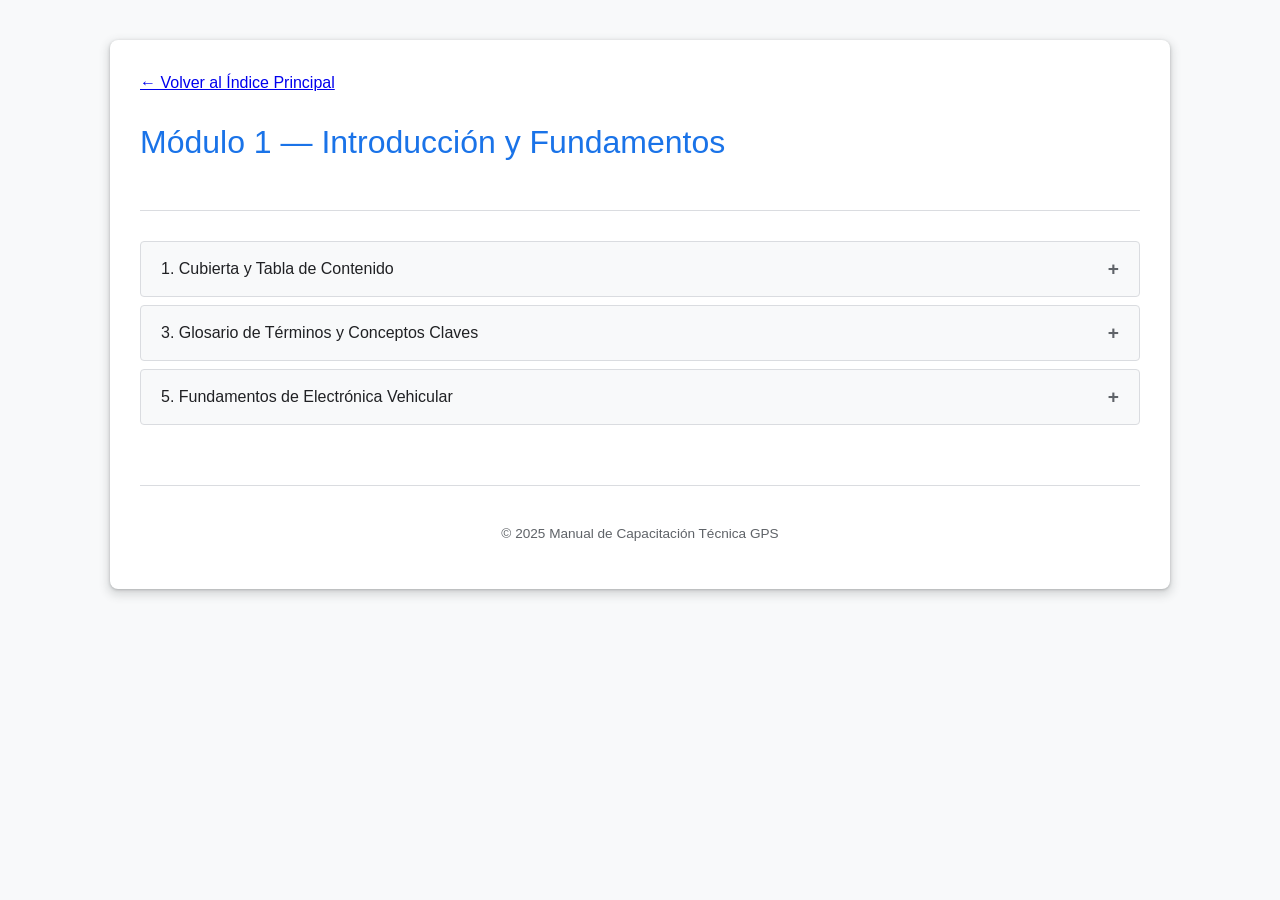
==== modulo1.html @ 94f5104b "Modularization and Technical Expansion of GPS Training Manual v3.1.0 - Reorganized the manual into a" ====
<!DOCTYPE html>
<html lang="es">
<head>
    <meta charset="UTF-8">
    <meta name="viewport" content="width=device-width, initial-scale=1.0">
    <title>Manual Técnico GPS - Módulo 1 — Introducción y Fundamentos</title>
    <link rel="stylesheet" href="style.css">
</head>
<body>
    <div class="container">
        <header>
            <nav>
                <a href="index.html">← Volver al Índice Principal</a>
            </nav>
            <h1>Módulo 1 — Introducción y Fundamentos</h1>
        </header>

        <main>
            <button class="accordion">
    1. Cubierta y Tabla de Contenido
   </button>
<div class="panel" id="intro_manual_borrador_i">
<div class="text-block">
<h2>Control de Versiones</h2>
<table class="control-table">
<thead>
<tr>
<th>Versión</th>
<th>Fecha</th>
<th>Descripción del Cambio</th>
<th>Autor/Revisor</th>
</tr>
</thead>
<tbody>
<tr><td>1.0.0</td><td>15/05/2025</td><td>Extracción inicial PDF.</td><td>Ingeniería</td></tr>
<tr><td>2.0.0</td><td>22/05/2025</td><td>Expansión de Capítulos Técnicos.</td><td>Depto. Técnico</td></tr>
<tr><td>3.0.0</td><td>22/05/2025</td><td>Rediseño profesional, flujos y casos reales.</td><td>Operaciones</td></tr>
</tbody>
</table>
<h2>Tabla de Contenido</h2>
<ol>
<li><a href="#intro_manual_borrador_i" onclick="openSection('intro_manual_borrador_i')">Cubierta y Tabla de Contenido</a></li>
<li><a href="#m1_introduccion" onclick="openSection('m1_introduccion')">Introducción Técnica</a></li>
<li><a href="#m1_terminos_y_conceptos_claves" onclick="openSection('m1_terminos_y_conceptos_claves')">Glosario de Términos y Conceptos Claves</a></li>
<li><a href="#m1_modelos_de_gps_y_sus_funciones" onclick="openSection('m1_modelos_de_gps_y_sus_funciones')">Arquitectura de Hardware: Modelos de GPS</a></li>
<li><a href="#m1_fundamentos_electronica" onclick="openSection('m1_fundamentos_electronica')">Fundamentos de Electrónica Vehicular</a></li>
<li><a href="#m1_herramientas_necesarias" onclick="openSection('m1_herramientas_necesarias')">Herramientas y Equipo de Medición</a></li>
<li><a href="#m1_inspeccion_de_vehiculo" onclick="openSection('m1_inspeccion_de_vehiculo')">Protocolo de Inspección y Recepción del Vehículo</a></li>
<li><a href="#m2_i_medidas_de_seguridad" onclick="openSection('m2_i_medidas_de_seguridad')">Medidas de Seguridad Personal y Vehicular</a></li>
<li><a href="#m2_tecnicas_de_prevencion_de_accidentes" onclick="openSection('m2_tecnicas_de_prevencion_de_accidentes')">Prevención de Accidentes</a></li>
<li><a href="#m2_prevencion_de_corto_circuito" onclick="openSection('m2_prevencion_de_corto_circuito')">Prevención de Cortocircuito y Manejo de Herramientas</a></li>
<li><a href="#m2_ensamble_del_arnes_electrico" onclick="openSection('m2_ensamble_del_arnes_electrico')">Ensamble del Arnés Eléctrico</a></li>
<li><a href="#m2_configuracion_del_relee" onclick="openSection('m2_configuracion_del_relee')">Configuración y Conexión de Relés (Corte de Ignición)</a></li>
<li><a href="#m2_empalmes" onclick="openSection('m2_empalmes')">Técnicas de Empalme y Encintado</a></li>
<li><a href="#m2_uso_de_terminales_remachables" onclick="openSection('m2_uso_de_terminales_remachables')">Uso de Terminales Remachables</a></li>
<li><a href="#m2_boton_de_panico" onclick="openSection('m2_boton_de_panico')">Instalación de Periféricos: Botón de Pánico y Sensores</a></li>
<li><a href="#m2_identificacion_de_los_cables" onclick="openSection('m2_identificacion_de_los_cables')">Identificación Avanzada de Conductores y Señales</a></li>
<li><a href="#m3_can_bus" onclick="openSection('m3_can_bus')">Electrónica Automotriz Moderna: Redes CAN/LIN</a></li>
<li><a href="#m3_casos_especiales" onclick="openSection('m3_casos_especiales')">Casos Especiales: Híbridos y Start-Stop</a></li>
<li><a href="#m3_diagnostico" onclick="openSection('m3_diagnostico')">Diagnóstico Técnico y Resolución de Fallas</a></li>
<li><a href="#m3_calidad" onclick="openSection('m3_calidad')">Estándares de Calidad y Protocolo de Entrega</a></li>
<li><a href="#m4_casos_reales" onclick="openSection('m4_casos_reales')">Experiencia de Campo y Casos Reales</a></li>
</ol>
</div>
<div class="text-block">
<h3>Fundamentos y Conocimientos Previos (Presaberes)</h3>
<h4>Configuración via SMS (Ejemplos Estándar)</h4>
<p>Antes de que el equipo reporte a plataforma, se debe configurar via SMS:</p>
<ul>
<li><strong>APN:</strong> <code>AT+APN=nombre.apn,usuario,clave</code> (Permite salida a internet).</li>
<li><strong>Servidor/IP:</strong> <code>AT+SERVER=1,ip.del.servidor,puerto</code> (Destino de los datos).</li>
<li><strong>Frecuencia:</strong> <code>AT+REPORT=frecuencia_segundos</code> (Intervalo de envío).</li>
</ul>
<h4>GPS vs. Rastreador (Tracker)</h4>
<p>Un navegador GPS sólo recibe señales. Un <strong>Rastreador</strong> recibe y <strong>transmite</strong> datos via celular (GSM/LTE). Sin SIM o cobertura, el equipo no reporta.</p>
<ul>
<li><strong>GNSS:</strong> Constelaciones GPS (EEUU), GLONASS (Rusia), Galileo (UE) y BeiDou (China).</li>
<li><strong>A-GPS:</strong> Usa la red celular para acelerar la fijación de satélites (TTFF).</li>
<li><strong>Identificadores:</strong> <strong>IMEI</strong> (Serie del equipo) e <strong>ICCID</strong> (Serie del SIM).</li>
</ul>
<p>
      Antes de proceder con la práctica de instalación, es imperativo que el técnico domine los conceptos fundamentales de los sistemas de rastreo y seguridad vehicular. A diferencia de los navegadores GPS convencionales, los dispositivos abordados en este manual son unidades de telemática diseñadas para el monitoreo de ubicación, rastreo en tiempo real, inmovilización remota y gestión de flotas.
     </p>
<ul>
<li>
<strong>Posicionamiento Híbrido y Comunicación:</strong>
       Estos equipos no dependen exclusivamente de la señal satelital GPS. Funcionan mediante una arquitectura de tres pilares:
       <ol>
<li><strong>GNSS (GPS/GLONASS):</strong> Captación de señales satelitales para obtener coordenadas de alta precisión.</li>
<li><strong>Redes Móviles (GSM/LTE):</strong> Uso de módem celular integrado para transmitir los datos recolectados hacia servidores centrales y recibir comandos de control.</li>
<li><strong>LBS (Location Based Services):</strong> Triangulación por antenas de telefonía móvil, que permite obtener una ubicación aproximada incluso en lugares sin visión al cielo (sótanos, túneles) donde el GPS pierde señal.</li>
</ol>
</li>
<li>
<strong>Interacción de Sistemas y Seguridad:</strong>
       La unidad de rastreo procesa constantemente las coordenadas y el estado de los sensores (ignición, pánico). Esta información es enviada mediante la red celular hacia una plataforma de monitoreo. En caso de requerir seguridad activa, la plataforma envía un comando de vuelta al dispositivo que, mediante un relé externo, permite la inmovilización o apagado remoto del vehículo de forma segura.
      </li>
<li>
<strong>Electrónica Automotriz:</strong>
       Se requiere comprensión profunda de la Ley de Ohm, identificación de circuitos (ignición, accesorios, constante) y el uso correcto del multímetro y probador de línea.
      </li>
<li>
<strong>Sistemas del Vehículo:</strong>
       Conocimiento de la arquitectura eléctrica, ubicación de cajas de fusibles y protocolos de desarmado de interiores para evitar daños estéticos o estructurales.
      </li>
</ul>
</div>
<div class="back-to-top"><a href="#intro_manual_borrador_i">↑ Volver al Índice</a></div>
</div><button class="accordion">
    3. Glosario de Términos y Conceptos Claves
   </button>
<div class="panel" id="m1_terminos_y_conceptos_claves">
<div class="text-block">
<h3>
      Términos y Conceptos Claves
     </h3>
<p>
      Al momento de realizar un trabajo se debe de conocer los términos y conceptos claves que se utilizan en el ámbito del técnico instalador de GPS.
     </p>
<ul>
<li>
<strong>
        1. Instalación Nueva:
       </strong>
       Proceso de montar y configurar un dispositivo GPS por primera vez en un vehículo o equipo. Esto incluye la conexión del dispositivo a la fuente de alimentación y la integración con el sistema eléctrico del vehículo.
      </li>
<li>
<strong>
        2. Desinstalación:
       </strong>
       Procedimiento para retirar un dispositivo GPS previamente instalado. Este proceso debe hacerse cuidadosamente para evitar dañar el vehículo o el propio dispositivo.
      </li>
<li>
<strong>
        3. Reinstalación:
       </strong>
       Implica volver a instalar un dispositivo GPS que ha sido desinstalado. Esto puede requerir ajustes en el cableado y la configuración del dispositivo.
      </li>
<li>
<strong>
        4. Traspaso:
       </strong>
       Proceso mediante el cual se transfiere un dispositivo GPS de un vehículo a otro. Este procedimiento puede implicar la desinstalación del GPS del primer vehículo y su reinstalación en el nuevo, así como la actualización de la información de configuración y usuario en el sistema del dispositivo. Es importante asegurarse de que todas las configuraciones y datos previos se transfieran correctamente para mantener la funcionalidad y la continuidad en el seguimiento.
      </li>
<li>
<strong>
        5. Homologación:
       </strong>
       Verificación de que el equipo instalado cumple con los estándares técnicos y protocolos de comunicación requeridos por la plataforma de monitoreo y la normativa local.
      </li>
<li>
<strong>
        6. Revisión por Falla:
       </strong>
       Inspección y diagnóstico de un dispositivo GPS que no está funcionando correctamente. Esto puede incluir pruebas de conexión, verificación de configuración y análisis de posibles daños en el equipo.
      </li>
<li>
<strong>
        7. Revisión Preventiva:
       </strong>
       (Mantenimiento preventivo) Mantenimiento programado para asegurar que el dispositivo GPS funcione de manera óptima. Incluye la verificación de conexiones, actualizaciones de software y comprobación del estado general del sistema.
      </li>
<li>
<strong>
        8. Bloqueo de Motor (Apagado Remoto):
       </strong>
       Función que permite al usuario desactivar el motor de un vehículo de forma remota a través de la plataforma del GPS. Esta característica es especialmente útil en casos de robo.
      </li>
<li>
<strong>
        9. Apertura de Seguros:
       </strong>
       Opción que permite desbloquear o abrir las puertas de un vehículo a distancia mediante el sistema GPS. Esto se puede hacer a
     través de una aplicación móvil o un comando remoto.
      </li>
<li>
<strong>
        10. Botón de Pánico:
       </strong>
       Dispositivo de seguridad que, al ser activado, envía una señal de alerta a un centro de monitoreo o a contactos predeterminados. Este botón es esencial para situaciones de emergencia.
      </li>
<li>
<strong>
        11. Ubicación y Telemática:
       </strong>
       Capacidad de determinar la posición exacta mediante GNSS y transmitir datos de sensores del vehículo a través de redes celulares para su visualización en mapas y reportes.
      </li>
<li>
<strong>
        12. GSM/LTE:
       </strong>
       Estándares de comunicación móvil utilizados por el dispositivo para enviar información y recibir comandos de la plataforma de monitoreo.
      </li>
<li>
<strong>
        13. LBS (Location Based Services):
       </strong>
       Método de posicionamiento aLTErnativo basado en la proximidad a antenas de telefonía, usado como respaldo cuando la señal satelital es bloqueada.
      </li>
<li>
<strong>
        14. Plataforma de Monitoreo:
       </strong>
       Software centralizado que recibe, procesa y muestra la información enviada por los dispositivos de rastreo.
      </li>
<li>
<strong>
        16. Pruebas manuales:
       </strong>
       implica realizar las pruebas de funcionamiento directamente, utilizando el probador de línea.
      </li>
<li>
<strong>
        17. Pruebas:
       </strong>
       Conjunto de procedimientos para verificar el correcto funcionamiento del dispositivo de rastreo una vez instalado. Incluye pruebas de localización, transmisión de datos y ejecución de comandos remotos.
      </li>
<li>
<strong>
        17. Orden de Trabajo:
       </strong>
       Documento que detalla las tareas a realizar por el
     técnico, incluyendo la instalación, desinstalación, mantenimiento o reparación de un dispositivo GPS. Suele contener información sobre el cliente, el equipo a trabajar y los tiempos estimados.
      </li>
<li>
<strong>
        18. Datos de Orden de Trabajo:
       </strong>
       Información específica que incluye el nombre
     del cliente, la dirección, el tipo de servicio solicitado, los dispositivos involucrados, los costos estimados y cualquier nota adicional que el técnico deba considerar antes de llevar a cabo la tarea.
      </li>
</ul>
</div>
<div class="back-to-top"><a href="#intro_manual_borrador_i">↑ Volver al Índice</a></div>
</div><button class="accordion">5. Fundamentos de Electrónica Vehicular</button>
<div class="panel" id="m1_fundamentos_electronica">
<div class="text-block">
<h3>Magnitudes Eléctricas</h3>
<ul>
<li><strong>Voltaje (V):</strong> Diferencia de potencial. 12V (Ligeros), 24V (Pesados).</li>
<li><strong>Corriente (I):</strong> Flujo de electrones (Amperios).</li>
<li><strong>Potencia (P):</strong> P = V × I (Vatios).</li>
<li><strong>Ley de Ohm:</strong> V = I × R. Explica por qué una mala tierra causa caídas de voltaje.</li>
</ul>
<h3>Señales Críticas</h3>
<ul>
<li><strong>BAT+ (Constante):</strong> Siempre presente.</li>
<li><strong>IGN (Ignición):</strong> Presente en ON/START.</li>
<li><strong>Señales Analógicas:</strong> Varían de forma continua (0V a 12V). Ejemplo: Flotador de combustible analógico.</li>
<li><strong>Señales Digitales:</strong> Tienen sólo dos estados (ON/OFF o 0/1). Ejemplo: Botón de pánico o sensor de puerta.</li>
<li><strong>PWM:</strong> Señal pulsante (Luces modernas). No usar para reporte de ignición.</li>
</ul>
<div class="warning-box">
<img class="warning-icon" src="images/warning_icon.png"/>
<div><strong>REGLA DE FUSIBLES:</strong><p>Micro2, Mini y JCASE son estándares modernos. Use siempre Add-a-Fuse.</p></div>
</div>
</div>
<div class="back-to-top"><a href="#intro_manual_borrador_i">↑ Volver al Índice</a></div>
</div>
        </main>

        <footer>
            <p>&copy; 2025 Manual de Capacitación Técnica GPS</p>
        </footer>
    </div>
    <script src="main.js"></script>
</body>
</html>
---- style.css ----
:root {
    --primary-color: #1a73e8;
    --primary-hover: #1557b0;
    --bg-color: #f8f9fa;
    --text-color: #3c4043;
    --border-color: #dadce0;
    --white: #ffffff;
}

body {
    font-family: 'Segoe UI', Roboto, Helvetica, Arial, sans-serif;
    line-height: 1.6;
    color: var(--text-color);
    background-color: var(--bg-color);
    margin: 0;
    padding: 0;
}

.container {
    max-width: 1000px;
    margin: 40px auto;
    padding: 30px;
    background: var(--white);
    box-shadow: 0 1px 3px rgba(60,64,67,0.3), 0 4px 8px 3px rgba(60,64,67,0.15);
    border-radius: 8px;
}

header {
    border-bottom: 1px solid var(--border-color);
    margin-bottom: 30px;
    padding-bottom: 20px;
}

header nav {
    margin-bottom: 15px;
}

h1, h2, h3, h4 {
    color: var(--primary-color);
    font-weight: 500;
}

.accordion {
    background-color: #f8f9fa;
    color: #202124;
    cursor: pointer;
    padding: 16px 20px;
    width: 100%;
    border: 1px solid var(--border-color);
    text-align: left;
    outline: none;
    font-size: 1rem;
    font-weight: 500;
    transition: background-color 0.2s, border-color 0.2s;
    border-radius: 4px;
    margin-bottom: 8px;
    display: flex;
    justify-content: space-between;
    align-items: center;
}

.accordion:hover {
    background-color: #f1f3f4;
}

.accordion.active {
    background-color: #e8f0fe;
    color: var(--primary-color);
    border-color: #aecbfa;
    border-bottom-left-radius: 0;
    border-bottom-right-radius: 0;
    margin-bottom: 0;
}

.accordion:after {
    content: '\002B';
    color: #5f6368;
    font-weight: bold;
    font-size: 1.2rem;
}

.accordion.active:after {
    content: "\2212";
    color: var(--primary-color);
}

.panel {
    padding: 20px;
    display: none;
    background-color: var(--white);
    overflow: hidden;
    border: 1px solid #aecbfa;
    border-top: none;
    border-bottom-left-radius: 4px;
    border-bottom-right-radius: 4px;
    margin-bottom: 16px;
}

.text-block {
    text-align: justify;
    margin: 15px 0;
}

img {
    max-width: 100%;
    height: auto;
    display: block;
    margin: 24px auto;
    border-radius: 4px;
}

.warning-box {
    background-color: #fef7e0;
    border-left: 4px solid #f9ab00;
    padding: 16px;
    margin: 24px 0;
    border-radius: 4px;
    display: flex;
    align-items: flex-start;
    gap: 16px;
}

.warning-icon {
    width: 24px;
    height: 24px;
    margin: 0;
}

.control-table {
    width: 100%;
    border-collapse: collapse;
    margin: 20px 0;
    font-size: 0.9rem;
}

.control-table th, .control-table td {
    border: 1px solid var(--border-color);
    padding: 12px;
    text-align: left;
}

.control-table th {
    background-color: #f1f3f4;
    color: #202124;
    font-weight: 500;
}

footer {
    margin-top: 60px;
    padding-top: 24px;
    border-top: 1px solid var(--border-color);
    font-size: 0.85rem;
    color: #5f6368;
    text-align: center;
}

@media (max-width: 768px) {
    .container {
        margin: 0;
        padding: 20px;
        border-radius: 0;
        box-shadow: none;
    }
    h1 {
        font-size: 1.75rem;
    }
}
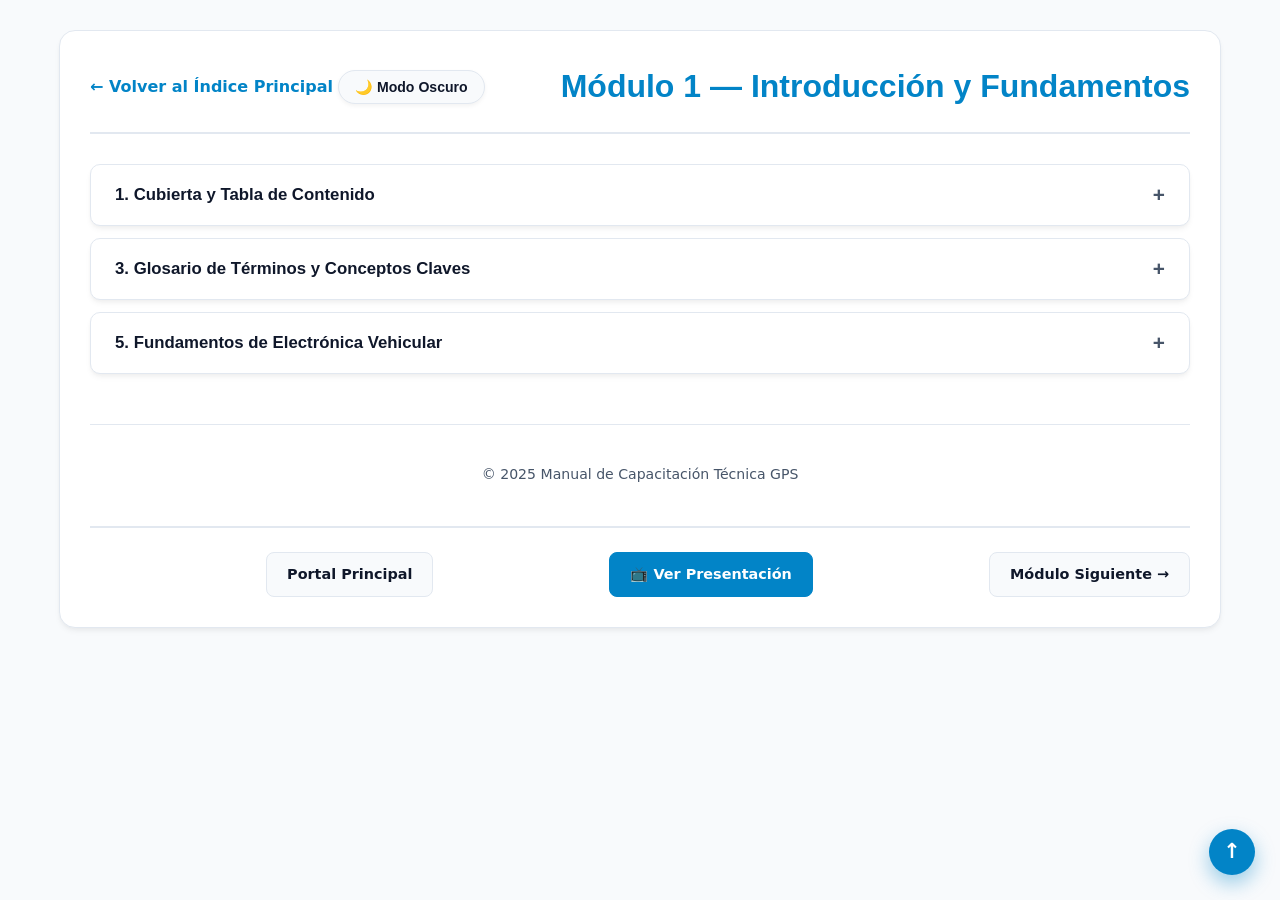
==== commit 669efae5: "feat: agregar presentación de capacitación técnica para instaladores GPS TRACKLINK Co-authored-by: i" ====
--- a/modulo1.html
+++ b/modulo1.html
@@ -261,6 +261,15 @@
 
         <footer>
             <p>&copy; 2025 Manual de Capacitación Técnica GPS</p>
+
+        <div class="module-nav-footer">
+            <span></span>
+            <a href="index.html" class="btn-nav-module">Portal Principal</a>
+            <a href="Presentaciones/Capacitacion_Tecnica_GPS.html" class="btn-nav-module primary">📺 Ver Presentación</a>
+            <a href="modulo2.html" class="btn-nav-module">Módulo Siguiente →</a>
+        </div>
+        <a href="#" class="scroll-top-btn" title="Volver arriba">↑</a>
+
         </footer>
     </div>
     <script src="main.js"></script>
--- a/style.css
+++ b/style.css
@@ -1,72 +1,148 @@
 :root {
-    --primary-color: #1a73e8;
-    --primary-hover: #1557b0;
-    --bg-color: #f8f9fa;
-    --text-color: #3c4043;
-    --border-color: #dadce0;
-    --white: #ffffff;
+    --primary-color: #0284c7;
+    --primary-hover: #0369a1;
+    --accent-color: #38bdf8;
+    --bg-body: #f8fafc;
+    --bg-card: #ffffff;
+    --bg-panel: #ffffff;
+    --text-primary: #0f172a;
+    --text-secondary: #475569;
+    --border-color: #e2e8f0;
+    --accordion-bg: #ffffff;
+    --accordion-active: #f0f9ff;
+    --warning-bg: #fffbebf8;
+    --warning-border: #f59e0b;
+    --warning-text: #92400e;
+    --card-shadow: 0 4px 6px -1px rgba(0, 0, 0, 0.05), 0 2px 4px -1px rgba(0, 0, 0, 0.03);
+    --hover-shadow: 0 20px 25px -5px rgba(2, 132, 199, 0.15), 0 10px 10px -5px rgba(2, 132, 199, 0.04);
+}
+
+[data-theme="dark"] {
+    --primary-color: #38bdf8;
+    --primary-hover: #0284c7;
+    --accent-color: #0284c7;
+    --bg-body: #0f172a;
+    --bg-card: #1e293b;
+    --bg-panel: #1e293b;
+    --text-primary: #f8fafc;
+    --text-secondary: #94a3b8;
+    --border-color: #334155;
+    --accordion-bg: #1e293b;
+    --accordion-active: #0c4a6e;
+    --warning-bg: #451a03;
+    --warning-border: #f59e0b;
+    --warning-text: #fef3c7;
+    --card-shadow: 0 10px 15px -3px rgba(0, 0, 0, 0.5);
+    --hover-shadow: 0 20px 25px -5px rgba(56, 189, 248, 0.25);
 }
 
 body {
-    font-family: 'Segoe UI', Roboto, Helvetica, Arial, sans-serif;
+    font-family: 'Inter', system-ui, -apple-system, sans-serif;
     line-height: 1.6;
-    color: var(--text-color);
-    background-color: var(--bg-color);
+    color: var(--text-secondary);
+    background-color: var(--bg-body);
     margin: 0;
     padding: 0;
+    transition: background-color 0.3s ease, color 0.3s ease;
 }
 
 .container {
-    max-width: 1000px;
-    margin: 40px auto;
+    max-width: 1100px;
+    margin: 30px auto;
     padding: 30px;
-    background: var(--white);
-    box-shadow: 0 1px 3px rgba(60,64,67,0.3), 0 4px 8px 3px rgba(60,64,67,0.15);
-    border-radius: 8px;
+    background: var(--bg-card);
+    box-shadow: var(--card-shadow);
+    border-radius: 16px;
+    border: 1px solid var(--border-color);
+    transition: background-color 0.3s ease, border-color 0.3s ease;
 }
 
 header {
-    border-bottom: 1px solid var(--border-color);
+    border-bottom: 2px solid var(--border-color);
     margin-bottom: 30px;
     padding-bottom: 20px;
-}
-
-header nav {
-    margin-bottom: 15px;
+    display: flex;
+    justify-content: space-between;
+    align-items: center;
+    flex-wrap: wrap;
+    gap: 15px;
+}
+
+header nav a {
+    color: var(--primary-color);
+    font-weight: 600;
+    text-decoration: none;
+    transition: color 0.2s;
+}
+
+header nav a:hover {
+    color: var(--primary-hover);
+    text-decoration: underline;
 }
 
 h1, h2, h3, h4 {
-    color: var(--primary-color);
-    font-weight: 500;
+    color: var(--text-primary);
+    font-weight: 700;
+    font-family: 'Poppins', sans-serif;
+}
+
+h1 {
+    color: var(--primary-color);
+    margin: 0;
+}
+
+/* Theme Toggle Button */
+.theme-toggle-btn {
+    background: var(--bg-body);
+    border: 1px solid var(--border-color);
+    color: var(--text-primary);
+    padding: 8px 16px;
+    border-radius: 20px;
+    font-weight: 600;
+    font-size: 0.88rem;
+    cursor: pointer;
+    display: inline-flex;
+    align-items: center;
+    gap: 8px;
+    transition: all 0.25s ease;
+    box-shadow: 0 2px 4px rgba(0, 0, 0, 0.05);
+}
+
+.theme-toggle-btn:hover {
+    border-color: var(--primary-color);
+    transform: translateY(-2px);
 }
 
 .accordion {
-    background-color: #f8f9fa;
-    color: #202124;
+    background-color: var(--accordion-bg);
+    color: var(--text-primary);
     cursor: pointer;
-    padding: 16px 20px;
+    padding: 18px 24px;
     width: 100%;
     border: 1px solid var(--border-color);
     text-align: left;
     outline: none;
-    font-size: 1rem;
-    font-weight: 500;
-    transition: background-color 0.2s, border-color 0.2s;
-    border-radius: 4px;
-    margin-bottom: 8px;
+    font-size: 1.05rem;
+    font-weight: 600;
+    transition: all 0.2s ease;
+    border-radius: 10px;
+    margin-bottom: 12px;
     display: flex;
     justify-content: space-between;
     align-items: center;
+    box-shadow: var(--card-shadow);
 }
 
 .accordion:hover {
-    background-color: #f1f3f4;
+    background-color: var(--accordion-active);
+    border-color: var(--accent-color);
+    color: var(--primary-color);
 }
 
 .accordion.active {
-    background-color: #e8f0fe;
-    color: var(--primary-color);
-    border-color: #aecbfa;
+    background-color: var(--accordion-active);
+    color: var(--primary-color);
+    border-color: var(--accent-color);
     border-bottom-left-radius: 0;
     border-bottom-right-radius: 0;
     margin-bottom: 0;
@@ -74,9 +150,10 @@
 
 .accordion:after {
     content: '\002B';
-    color: #5f6368;
+    color: var(--text-secondary);
     font-weight: bold;
-    font-size: 1.2rem;
+    font-size: 1.3rem;
+    transition: transform 0.2s;
 }
 
 .accordion.active:after {
@@ -85,20 +162,22 @@
 }
 
 .panel {
-    padding: 20px;
+    padding: 24px;
     display: none;
-    background-color: var(--white);
+    background-color: var(--bg-panel);
     overflow: hidden;
-    border: 1px solid #aecbfa;
+    border: 1px solid var(--accent-color);
     border-top: none;
-    border-bottom-left-radius: 4px;
-    border-bottom-right-radius: 4px;
-    margin-bottom: 16px;
+    border-bottom-left-radius: 10px;
+    border-bottom-right-radius: 10px;
+    margin-bottom: 20px;
+    box-shadow: var(--card-shadow);
 }
 
 .text-block {
     text-align: justify;
     margin: 15px 0;
+    color: var(--text-secondary);
 }
 
 img {
@@ -106,62 +185,226 @@
     height: auto;
     display: block;
     margin: 24px auto;
-    border-radius: 4px;
+    border-radius: 10px;
+    box-shadow: var(--card-shadow);
+    cursor: zoom-in;
+    transition: transform 0.25s ease;
+}
+
+img:hover {
+    transform: scale(1.015);
 }
 
 .warning-box {
-    background-color: #fef7e0;
-    border-left: 4px solid #f9ab00;
-    padding: 16px;
+    background-color: var(--warning-bg);
+    border-left: 5px solid var(--warning-border);
+    color: var(--warning-text);
+    padding: 18px 20px;
     margin: 24px 0;
-    border-radius: 4px;
+    border-radius: 8px;
     display: flex;
     align-items: flex-start;
     gap: 16px;
+    box-shadow: 0 2px 8px rgba(245, 158, 11, 0.12);
 }
 
 .warning-icon {
-    width: 24px;
-    height: 24px;
+    width: 28px;
+    height: 28px;
     margin: 0;
+    flex-shrink: 0;
 }
 
 .control-table {
     width: 100%;
     border-collapse: collapse;
-    margin: 20px 0;
+    margin: 24px 0;
+    font-size: 0.95rem;
+    border-radius: 10px;
+    overflow: hidden;
+    box-shadow: var(--card-shadow);
+    color: var(--text-primary);
+}
+
+.control-table th, .control-table td {
+    border: 1px solid var(--border-color);
+    padding: 14px 16px;
+    text-align: left;
+}
+
+.control-table th {
+    background-color: var(--bg-body);
+    color: var(--text-primary);
+    font-weight: 600;
+}
+
+.control-table tr:nth-child(even) {
+    background-color: var(--bg-body);
+}
+
+/* Lightbox Modal */
+.lightbox-modal {
+    position: fixed;
+    top: 0;
+    left: 0;
+    width: 100vw;
+    height: 100vh;
+    background: rgba(15, 23, 42, 0.85);
+    backdrop-filter: blur(8px);
+    display: none;
+    justify-content: center;
+    align-items: center;
+    z-index: 1000;
+    cursor: zoom-out;
+}
+
+.lightbox-modal.active {
+    display: flex;
+}
+
+.lightbox-modal img {
+    max-width: 90vw;
+    max-height: 88vh;
+    border-radius: 12px;
+    box-shadow: 0 25px 50px -12px rgba(0,0,0,0.5);
+    cursor: default;
+}
+
+/* Interactive Simulator */
+.simulator-box {
+    background: var(--bg-body);
+    border: 2px solid var(--primary-color);
+    border-radius: 12px;
+    padding: 24px;
+    margin: 25px 0;
+    box-shadow: var(--hover-shadow);
+}
+
+.simulator-controls {
+    display: flex;
+    gap: 12px;
+    flex-wrap: wrap;
+    margin-bottom: 20px;
+}
+
+.sim-btn {
+    background: var(--bg-card);
+    border: 1px solid var(--border-color);
+    color: var(--text-primary);
+    padding: 10px 18px;
+    border-radius: 8px;
+    font-weight: 600;
+    cursor: pointer;
+    transition: all 0.2s;
+}
+
+.sim-btn.active {
+    background: var(--primary-color);
+    color: white;
+    border-color: var(--primary-color);
+}
+
+.relay-status-badge {
+    display: inline-block;
+    padding: 6px 14px;
+    border-radius: 20px;
+    font-weight: 700;
     font-size: 0.9rem;
 }
 
-.control-table th, .control-table td {
-    border: 1px solid var(--border-color);
-    padding: 12px;
-    text-align: left;
-}
-
-.control-table th {
-    background-color: #f1f3f4;
-    color: #202124;
-    font-weight: 500;
+.relay-status-badge.on {
+    background: #dcfce7;
+    color: #166534;
+}
+
+.relay-status-badge.off {
+    background: #fee2e2;
+    color: #991b1b;
+}
+
+/* Navigation Footer */
+.module-nav-footer {
+    display: flex;
+    justify-content: space-between;
+    align-items: center;
+    margin-top: 40px;
+    padding-top: 24px;
+    border-top: 2px solid var(--border-color);
+    gap: 15px;
+    flex-wrap: wrap;
+}
+
+.btn-nav-module {
+    background: var(--bg-body);
+    color: var(--text-primary);
+    padding: 10px 20px;
+    border-radius: 8px;
+    text-decoration: none;
+    font-weight: 600;
+    font-size: 0.9rem;
+    transition: all 0.2s;
+    border: 1px solid var(--border-color);
+}
+
+.btn-nav-module:hover {
+    border-color: var(--primary-color);
+    color: var(--primary-color);
+}
+
+.btn-nav-module.primary {
+    background: var(--primary-color);
+    color: #ffffff;
+    border-color: var(--primary-color);
+}
+
+.btn-nav-module.primary:hover {
+    background: var(--primary-hover);
+}
+
+/* Scroll to top float */
+.scroll-top-btn {
+    position: fixed;
+    bottom: 25px;
+    right: 25px;
+    background: var(--primary-color);
+    color: white;
+    width: 46px;
+    height: 46px;
+    border-radius: 50%;
+    display: flex;
+    align-items: center;
+    justify-content: center;
+    text-decoration: none;
+    box-shadow: 0 8px 20px rgba(2, 132, 199, 0.4);
+    font-size: 1.3rem;
+    font-weight: bold;
+    transition: all 0.25s;
+    z-index: 100;
+}
+
+.scroll-top-btn:hover {
+    transform: translateY(-4px);
+    background: var(--primary-hover);
 }
 
 footer {
-    margin-top: 60px;
+    margin-top: 50px;
     padding-top: 24px;
     border-top: 1px solid var(--border-color);
-    font-size: 0.85rem;
-    color: #5f6368;
+    font-size: 0.88rem;
+    color: var(--text-secondary);
     text-align: center;
 }
 
 @media (max-width: 768px) {
     .container {
         margin: 0;
-        padding: 20px;
+        padding: 18px;
         border-radius: 0;
         box-shadow: none;
+        border: none;
     }
     h1 {
-        font-size: 1.75rem;
+        font-size: 1.5rem;
     }
 }
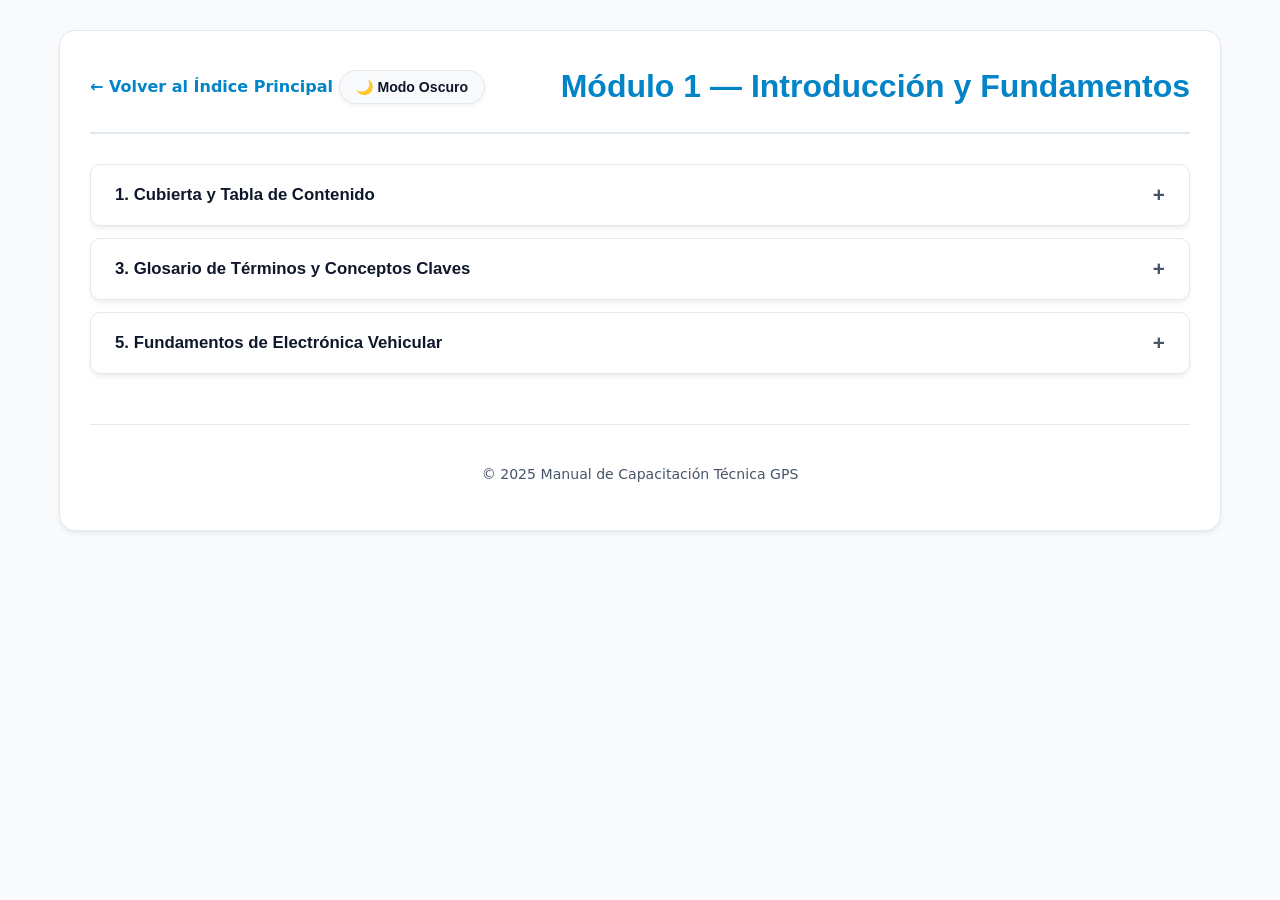
==== commit eab19d69: "Merge pull request #7 from infogpstech/update-manual-pdf-sync-17850898516037266329 Actualización y s" ====
--- a/modulo1.html
+++ b/modulo1.html
@@ -1,277 +1,569 @@
 <!DOCTYPE html>
 <html lang="es">
-<head>
-    <meta charset="UTF-8">
-    <meta name="viewport" content="width=device-width, initial-scale=1.0">
-    <title>Manual Técnico GPS - Módulo 1 — Introducción y Fundamentos</title>
-    <link rel="stylesheet" href="style.css">
-</head>
-<body>
-    <div class="container">
-        <header>
-            <nav>
-                <a href="index.html">← Volver al Índice Principal</a>
-            </nav>
-            <h1>Módulo 1 — Introducción y Fundamentos</h1>
-        </header>
-
-        <main>
-            <button class="accordion">
-    1. Cubierta y Tabla de Contenido
-   </button>
-<div class="panel" id="intro_manual_borrador_i">
-<div class="text-block">
-<h2>Control de Versiones</h2>
-<table class="control-table">
-<thead>
-<tr>
-<th>Versión</th>
-<th>Fecha</th>
-<th>Descripción del Cambio</th>
-<th>Autor/Revisor</th>
-</tr>
-</thead>
-<tbody>
-<tr><td>1.0.0</td><td>15/05/2025</td><td>Extracción inicial PDF.</td><td>Ingeniería</td></tr>
-<tr><td>2.0.0</td><td>22/05/2025</td><td>Expansión de Capítulos Técnicos.</td><td>Depto. Técnico</td></tr>
-<tr><td>3.0.0</td><td>22/05/2025</td><td>Rediseño profesional, flujos y casos reales.</td><td>Operaciones</td></tr>
-</tbody>
-</table>
-<h2>Tabla de Contenido</h2>
-<ol>
-<li><a href="#intro_manual_borrador_i" onclick="openSection('intro_manual_borrador_i')">Cubierta y Tabla de Contenido</a></li>
-<li><a href="#m1_introduccion" onclick="openSection('m1_introduccion')">Introducción Técnica</a></li>
-<li><a href="#m1_terminos_y_conceptos_claves" onclick="openSection('m1_terminos_y_conceptos_claves')">Glosario de Términos y Conceptos Claves</a></li>
-<li><a href="#m1_modelos_de_gps_y_sus_funciones" onclick="openSection('m1_modelos_de_gps_y_sus_funciones')">Arquitectura de Hardware: Modelos de GPS</a></li>
-<li><a href="#m1_fundamentos_electronica" onclick="openSection('m1_fundamentos_electronica')">Fundamentos de Electrónica Vehicular</a></li>
-<li><a href="#m1_herramientas_necesarias" onclick="openSection('m1_herramientas_necesarias')">Herramientas y Equipo de Medición</a></li>
-<li><a href="#m1_inspeccion_de_vehiculo" onclick="openSection('m1_inspeccion_de_vehiculo')">Protocolo de Inspección y Recepción del Vehículo</a></li>
-<li><a href="#m2_i_medidas_de_seguridad" onclick="openSection('m2_i_medidas_de_seguridad')">Medidas de Seguridad Personal y Vehicular</a></li>
-<li><a href="#m2_tecnicas_de_prevencion_de_accidentes" onclick="openSection('m2_tecnicas_de_prevencion_de_accidentes')">Prevención de Accidentes</a></li>
-<li><a href="#m2_prevencion_de_corto_circuito" onclick="openSection('m2_prevencion_de_corto_circuito')">Prevención de Cortocircuito y Manejo de Herramientas</a></li>
-<li><a href="#m2_ensamble_del_arnes_electrico" onclick="openSection('m2_ensamble_del_arnes_electrico')">Ensamble del Arnés Eléctrico</a></li>
-<li><a href="#m2_configuracion_del_relee" onclick="openSection('m2_configuracion_del_relee')">Configuración y Conexión de Relés (Corte de Ignición)</a></li>
-<li><a href="#m2_empalmes" onclick="openSection('m2_empalmes')">Técnicas de Empalme y Encintado</a></li>
-<li><a href="#m2_uso_de_terminales_remachables" onclick="openSection('m2_uso_de_terminales_remachables')">Uso de Terminales Remachables</a></li>
-<li><a href="#m2_boton_de_panico" onclick="openSection('m2_boton_de_panico')">Instalación de Periféricos: Botón de Pánico y Sensores</a></li>
-<li><a href="#m2_identificacion_de_los_cables" onclick="openSection('m2_identificacion_de_los_cables')">Identificación Avanzada de Conductores y Señales</a></li>
-<li><a href="#m3_can_bus" onclick="openSection('m3_can_bus')">Electrónica Automotriz Moderna: Redes CAN/LIN</a></li>
-<li><a href="#m3_casos_especiales" onclick="openSection('m3_casos_especiales')">Casos Especiales: Híbridos y Start-Stop</a></li>
-<li><a href="#m3_diagnostico" onclick="openSection('m3_diagnostico')">Diagnóstico Técnico y Resolución de Fallas</a></li>
-<li><a href="#m3_calidad" onclick="openSection('m3_calidad')">Estándares de Calidad y Protocolo de Entrega</a></li>
-<li><a href="#m4_casos_reales" onclick="openSection('m4_casos_reales')">Experiencia de Campo y Casos Reales</a></li>
-</ol>
-</div>
-<div class="text-block">
-<h3>Fundamentos y Conocimientos Previos (Presaberes)</h3>
-<h4>Configuración via SMS (Ejemplos Estándar)</h4>
-<p>Antes de que el equipo reporte a plataforma, se debe configurar via SMS:</p>
-<ul>
-<li><strong>APN:</strong> <code>AT+APN=nombre.apn,usuario,clave</code> (Permite salida a internet).</li>
-<li><strong>Servidor/IP:</strong> <code>AT+SERVER=1,ip.del.servidor,puerto</code> (Destino de los datos).</li>
-<li><strong>Frecuencia:</strong> <code>AT+REPORT=frecuencia_segundos</code> (Intervalo de envío).</li>
-</ul>
-<h4>GPS vs. Rastreador (Tracker)</h4>
-<p>Un navegador GPS sólo recibe señales. Un <strong>Rastreador</strong> recibe y <strong>transmite</strong> datos via celular (GSM/LTE). Sin SIM o cobertura, el equipo no reporta.</p>
-<ul>
-<li><strong>GNSS:</strong> Constelaciones GPS (EEUU), GLONASS (Rusia), Galileo (UE) y BeiDou (China).</li>
-<li><strong>A-GPS:</strong> Usa la red celular para acelerar la fijación de satélites (TTFF).</li>
-<li><strong>Identificadores:</strong> <strong>IMEI</strong> (Serie del equipo) e <strong>ICCID</strong> (Serie del SIM).</li>
-</ul>
-<p>
-      Antes de proceder con la práctica de instalación, es imperativo que el técnico domine los conceptos fundamentales de los sistemas de rastreo y seguridad vehicular. A diferencia de los navegadores GPS convencionales, los dispositivos abordados en este manual son unidades de telemática diseñadas para el monitoreo de ubicación, rastreo en tiempo real, inmovilización remota y gestión de flotas.
-     </p>
-<ul>
-<li>
-<strong>Posicionamiento Híbrido y Comunicación:</strong>
-       Estos equipos no dependen exclusivamente de la señal satelital GPS. Funcionan mediante una arquitectura de tres pilares:
-       <ol>
-<li><strong>GNSS (GPS/GLONASS):</strong> Captación de señales satelitales para obtener coordenadas de alta precisión.</li>
-<li><strong>Redes Móviles (GSM/LTE):</strong> Uso de módem celular integrado para transmitir los datos recolectados hacia servidores centrales y recibir comandos de control.</li>
-<li><strong>LBS (Location Based Services):</strong> Triangulación por antenas de telefonía móvil, que permite obtener una ubicación aproximada incluso en lugares sin visión al cielo (sótanos, túneles) donde el GPS pierde señal.</li>
-</ol>
-</li>
-<li>
-<strong>Interacción de Sistemas y Seguridad:</strong>
-       La unidad de rastreo procesa constantemente las coordenadas y el estado de los sensores (ignición, pánico). Esta información es enviada mediante la red celular hacia una plataforma de monitoreo. En caso de requerir seguridad activa, la plataforma envía un comando de vuelta al dispositivo que, mediante un relé externo, permite la inmovilización o apagado remoto del vehículo de forma segura.
-      </li>
-<li>
-<strong>Electrónica Automotriz:</strong>
-       Se requiere comprensión profunda de la Ley de Ohm, identificación de circuitos (ignición, accesorios, constante) y el uso correcto del multímetro y probador de línea.
-      </li>
-<li>
-<strong>Sistemas del Vehículo:</strong>
-       Conocimiento de la arquitectura eléctrica, ubicación de cajas de fusibles y protocolos de desarmado de interiores para evitar daños estéticos o estructurales.
-      </li>
-</ul>
-</div>
-<div class="back-to-top"><a href="#intro_manual_borrador_i">↑ Volver al Índice</a></div>
-</div><button class="accordion">
-    3. Glosario de Términos y Conceptos Claves
-   </button>
-<div class="panel" id="m1_terminos_y_conceptos_claves">
-<div class="text-block">
-<h3>
-      Términos y Conceptos Claves
-     </h3>
-<p>
-      Al momento de realizar un trabajo se debe de conocer los términos y conceptos claves que se utilizan en el ámbito del técnico instalador de GPS.
-     </p>
-<ul>
-<li>
-<strong>
-        1. Instalación Nueva:
+ <head>
+  <meta charset="utf-8"/>
+  <meta content="width=device-width, initial-scale=1.0" name="viewport"/>
+  <title>
+   Manual Técnico GPS - Módulo 1 — Introducción y Fundamentos
+  </title>
+  <link href="style.css" rel="stylesheet"/>
+ </head>
+ <body>
+  <div class="container">
+   <header>
+    <nav>
+     <a href="index.html">
+      ← Volver al Índice Principal
+     </a>
+    </nav>
+    <h1>
+     Módulo 1 — Introducción y Fundamentos
+    </h1>
+   </header>
+   <main>
+    <button class="accordion">
+     1. Cubierta y Tabla de Contenido
+    </button>
+    <div class="panel" id="intro_manual_borrador_i">
+     <div class="text-block">
+      <h2>
+       Control de Versiones
+      </h2>
+      <table class="control-table">
+       <thead>
+        <tr>
+         <th>
+          Versión
+         </th>
+         <th>
+          Fecha
+         </th>
+         <th>
+          Descripción del Cambio
+         </th>
+         <th>
+          Autor/Revisor
+         </th>
+        </tr>
+       </thead>
+       <tbody>
+        <tr>
+         <td>
+          1.0.0
+         </td>
+         <td>
+          15/05/2025
+         </td>
+         <td>
+          Extracción inicial PDF.
+         </td>
+         <td>
+          Ingeniería
+         </td>
+        </tr>
+        <tr>
+         <td>
+          2.0.0
+         </td>
+         <td>
+          22/05/2025
+         </td>
+         <td>
+          Expansión de Capítulos Técnicos.
+         </td>
+         <td>
+          Depto. Técnico
+         </td>
+        </tr>
+        <tr>
+         <td>
+          3.0.0
+         </td>
+         <td>
+          22/05/2025
+         </td>
+         <td>
+          Rediseño profesional, flujos y casos reales.
+         </td>
+         <td>
+          Operaciones
+         </td>
+        </tr>
+       </tbody>
+      </table>
+      <h2>
+       Tabla de Contenido
+      </h2>
+      <ol>
+       <li>
+        <a href="#intro_manual_borrador_i" onclick="openSection('intro_manual_borrador_i')">
+         Cubierta y Tabla de Contenido
+        </a>
+       </li>
+       <li>
+        <a href="#m1_introduccion" onclick="openSection('m1_introduccion')">
+         Introducción Técnica
+        </a>
+       </li>
+       <li>
+        <a href="#m1_terminos_y_conceptos_claves" onclick="openSection('m1_terminos_y_conceptos_claves')">
+         Glosario de Términos y Conceptos Claves
+        </a>
+       </li>
+       <li>
+        <a href="#m1_modelos_de_gps_y_sus_funciones" onclick="openSection('m1_modelos_de_gps_y_sus_funciones')">
+         Arquitectura de Hardware: Modelos de GPS
+        </a>
+       </li>
+       <li>
+        <a href="#m1_fundamentos_electronica" onclick="openSection('m1_fundamentos_electronica')">
+         Fundamentos de Electrónica Vehicular
+        </a>
+       </li>
+       <li>
+        <a href="#m1_herramientas_necesarias" onclick="openSection('m1_herramientas_necesarias')">
+         Herramientas y Equipo de Medición
+        </a>
+       </li>
+       <li>
+        <a href="#m1_inspeccion_de_vehiculo" onclick="openSection('m1_inspeccion_de_vehiculo')">
+         Protocolo de Inspección y Recepción del Vehículo
+        </a>
+       </li>
+       <li>
+        <a href="#m2_i_medidas_de_seguridad" onclick="openSection('m2_i_medidas_de_seguridad')">
+         Medidas de Seguridad Personal y Vehicular
+        </a>
+       </li>
+       <li>
+        <a href="#m2_tecnicas_de_prevencion_de_accidentes" onclick="openSection('m2_tecnicas_de_prevencion_de_accidentes')">
+         Prevención de Accidentes
+        </a>
+       </li>
+       <li>
+        <a href="#m2_prevencion_de_corto_circuito" onclick="openSection('m2_prevencion_de_corto_circuito')">
+         Prevención de Cortocircuito y Manejo de Herramientas
+        </a>
+       </li>
+       <li>
+        <a href="#m2_ensamble_del_arnes_electrico" onclick="openSection('m2_ensamble_del_arnes_electrico')">
+         Ensamble del Arnés Eléctrico
+        </a>
+       </li>
+       <li>
+        <a href="#m2_configuracion_del_relee" onclick="openSection('m2_configuracion_del_relee')">
+         Configuración y Conexión de Relés (Corte de Ignición)
+        </a>
+       </li>
+       <li>
+        <a href="#m2_empalmes" onclick="openSection('m2_empalmes')">
+         Técnicas de Empalme y Encintado
+        </a>
+       </li>
+       <li>
+        <a href="#m2_uso_de_terminales_remachables" onclick="openSection('m2_uso_de_terminales_remachables')">
+         Uso de Terminales Remachables
+        </a>
+       </li>
+       <li>
+        <a href="#m2_boton_de_panico" onclick="openSection('m2_boton_de_panico')">
+         Instalación de Periféricos: Botón de Pánico y Sensores
+        </a>
+       </li>
+       <li>
+        <a href="#m2_identificacion_de_los_cables" onclick="openSection('m2_identificacion_de_los_cables')">
+         Identificación Avanzada de Conductores y Señales
+        </a>
+       </li>
+       <li>
+        <a href="#m3_can_bus" onclick="openSection('m3_can_bus')">
+         Electrónica Automotriz Moderna: Redes CAN/LIN
+        </a>
+       </li>
+       <li>
+        <a href="#m3_casos_especiales" onclick="openSection('m3_casos_especiales')">
+         Casos Especiales: Híbridos y Start-Stop
+        </a>
+       </li>
+       <li>
+        <a href="#m3_diagnostico" onclick="openSection('m3_diagnostico')">
+         Diagnóstico Técnico y Resolución de Fallas
+        </a>
+       </li>
+       <li>
+        <a href="#m3_calidad" onclick="openSection('m3_calidad')">
+         Estándares de Calidad y Protocolo de Entrega
+        </a>
+       </li>
+       <li>
+        <a href="#m4_casos_reales" onclick="openSection('m4_casos_reales')">
+         Experiencia de Campo y Casos Reales
+        </a>
+       </li>
+      </ol>
+     </div>
+     <div class="text-block">
+      <h3>
+       Fundamentos y Conocimientos Previos (Presaberes)
+      </h3>
+      <h4>
+       Configuración via SMS (Ejemplos Estándar)
+      </h4>
+      <p>
+       Antes de que el equipo reporte a plataforma, se debe configurar via SMS:
+      </p>
+      <ul>
+       <li>
+        <strong>
+         APN:
+        </strong>
+        <code>
+         AT+APN=nombre.apn,usuario,clave
+        </code>
+        (Permite salida a internet).
+       </li>
+       <li>
+        <strong>
+         Servidor/IP:
+        </strong>
+        <code>
+         AT+SERVER=1,ip.del.servidor,puerto
+        </code>
+        (Destino de los datos).
+       </li>
+       <li>
+        <strong>
+         Frecuencia:
+        </strong>
+        <code>
+         AT+REPORT=frecuencia_segundos
+        </code>
+        (Intervalo de envío).
+       </li>
+      </ul>
+      <h4>
+       GPS vs. Rastreador (Tracker)
+      </h4>
+      <p>
+       Un navegador GPS sólo recibe señales. Un
+       <strong>
+        Rastreador
        </strong>
-       Proceso de montar y configurar un dispositivo GPS por primera vez en un vehículo o equipo. Esto incluye la conexión del dispositivo a la fuente de alimentación y la integración con el sistema eléctrico del vehículo.
-      </li>
-<li>
-<strong>
-        2. Desinstalación:
+       recibe y
+       <strong>
+        transmite
        </strong>
-       Procedimiento para retirar un dispositivo GPS previamente instalado. Este proceso debe hacerse cuidadosamente para evitar dañar el vehículo o el propio dispositivo.
-      </li>
-<li>
-<strong>
-        3. Reinstalación:
-       </strong>
-       Implica volver a instalar un dispositivo GPS que ha sido desinstalado. Esto puede requerir ajustes en el cableado y la configuración del dispositivo.
-      </li>
-<li>
-<strong>
-        4. Traspaso:
-       </strong>
-       Proceso mediante el cual se transfiere un dispositivo GPS de un vehículo a otro. Este procedimiento puede implicar la desinstalación del GPS del primer vehículo y su reinstalación en el nuevo, así como la actualización de la información de configuración y usuario en el sistema del dispositivo. Es importante asegurarse de que todas las configuraciones y datos previos se transfieran correctamente para mantener la funcionalidad y la continuidad en el seguimiento.
-      </li>
-<li>
-<strong>
-        5. Homologación:
-       </strong>
-       Verificación de que el equipo instalado cumple con los estándares técnicos y protocolos de comunicación requeridos por la plataforma de monitoreo y la normativa local.
-      </li>
-<li>
-<strong>
-        6. Revisión por Falla:
-       </strong>
-       Inspección y diagnóstico de un dispositivo GPS que no está funcionando correctamente. Esto puede incluir pruebas de conexión, verificación de configuración y análisis de posibles daños en el equipo.
-      </li>
-<li>
-<strong>
-        7. Revisión Preventiva:
-       </strong>
-       (Mantenimiento preventivo) Mantenimiento programado para asegurar que el dispositivo GPS funcione de manera óptima. Incluye la verificación de conexiones, actualizaciones de software y comprobación del estado general del sistema.
-      </li>
-<li>
-<strong>
-        8. Bloqueo de Motor (Apagado Remoto):
-       </strong>
-       Función que permite al usuario desactivar el motor de un vehículo de forma remota a través de la plataforma del GPS. Esta característica es especialmente útil en casos de robo.
-      </li>
-<li>
-<strong>
-        9. Apertura de Seguros:
-       </strong>
-       Opción que permite desbloquear o abrir las puertas de un vehículo a distancia mediante el sistema GPS. Esto se puede hacer a
+       datos via celular (GSM/LTE). Sin SIM o cobertura, el equipo no reporta.
+      </p>
+      <ul>
+       <li>
+        <strong>
+         GNSS:
+        </strong>
+        Constelaciones GPS (EEUU), GLONASS (Rusia), Galileo (UE) y BeiDou (China).
+       </li>
+       <li>
+        <strong>
+         A-GPS:
+        </strong>
+        Usa la red celular para acelerar la fijación de satélites (TTFF).
+       </li>
+       <li>
+        <strong>
+         Identificadores:
+        </strong>
+        <strong>
+         IMEI
+        </strong>
+        (Serie del equipo) e
+        <strong>
+         ICCID
+        </strong>
+        (Serie del SIM).
+       </li>
+      </ul>
+      <p>
+       Antes de proceder con la práctica de instalación, es imperativo que el técnico domine los conceptos fundamentales de los sistemas de rastreo y seguridad vehicular. A diferencia de los navegadores GPS convencionales, los dispositivos abordados en este manual son unidades de telemática diseñadas para el monitoreo de ubicación, rastreo en tiempo real, inmovilización remota y gestión de flotas.
+      </p>
+      <ul>
+       <li>
+        <strong>
+         Posicionamiento Híbrido y Comunicación:
+        </strong>
+        Estos equipos no dependen exclusivamente de la señal satelital GPS. Funcionan mediante una arquitectura de tres pilares:
+        <ol>
+         <li>
+          <strong>
+           GNSS (GPS/GLONASS):
+          </strong>
+          Captación de señales satelitales para obtener coordenadas de alta precisión.
+         </li>
+         <li>
+          <strong>
+           Redes Móviles (GSM/LTE):
+          </strong>
+          Uso de módem celular integrado para transmitir los datos recolectados hacia servidores centrales y recibir comandos de control.
+         </li>
+         <li>
+          <strong>
+           LBS (Location Based Services):
+          </strong>
+          Triangulación por antenas de telefonía móvil, que permite obtener una ubicación aproximada incluso en lugares sin visión al cielo (sótanos, túneles) donde el GPS pierde señal.
+         </li>
+        </ol>
+       </li>
+       <li>
+        <strong>
+         Interacción de Sistemas y Seguridad:
+        </strong>
+        La unidad de rastreo procesa constantemente las coordenadas y el estado de los sensores (ignición, pánico). Esta información es enviada mediante la red celular hacia una plataforma de monitoreo. En caso de requerir seguridad activa, la plataforma envía un comando de vuelta al dispositivo que, mediante un relé externo, permite la inmovilización o apagado remoto del vehículo de forma segura.
+       </li>
+       <li>
+        <strong>
+         Electrónica Automotriz:
+        </strong>
+        Se requiere comprensión profunda de la Ley de Ohm, identificación de circuitos (ignición, accesorios, constante) y el uso correcto del multímetro y probador de línea.
+       </li>
+       <li>
+        <strong>
+         Sistemas del Vehículo:
+        </strong>
+        Conocimiento de la arquitectura eléctrica, ubicación de cajas de fusibles y protocolos de desarmado de interiores para evitar daños estéticos o estructurales.
+       </li>
+      </ul>
+     </div>
+     <div class="back-to-top">
+      <a href="#intro_manual_borrador_i">
+       ↑ Volver al Índice
+      </a>
+     </div>
+    </div>
+    <button class="accordion">
+     3. Glosario de Términos y Conceptos Claves
+    </button>
+    <div class="panel" id="m1_terminos_y_conceptos_claves">
+     <div class="text-block">
+      <h3>
+       Términos y Conceptos Claves
+      </h3>
+      <p>
+       Al momento de realizar un trabajo se debe de conocer los términos y conceptos claves que se utilizan en el ámbito del técnico instalador de GPS.
+      </p>
+      <ul>
+       <li>
+        <strong>
+         1. Instalación Nueva:
+        </strong>
+        Proceso de montar y configurar un dispositivo GPS por primera vez en un vehículo o equipo. Esto incluye la conexión del dispositivo a la fuente de alimentación y la integración con el sistema eléctrico del vehículo.
+       </li>
+       <li>
+        <strong>
+         2. Desinstalación:
+        </strong>
+        Procedimiento para retirar un dispositivo GPS previamente instalado. Este proceso debe hacerse cuidadosamente para evitar dañar el vehículo o el propio dispositivo.
+       </li>
+       <li>
+        <strong>
+         3. Reinstalación:
+        </strong>
+        Implica volver a instalar un dispositivo GPS que ha sido desinstalado. Esto puede requerir ajustes en el cableado y la configuración del dispositivo.
+       </li>
+       <li>
+        <strong>
+         4. Traspaso:
+        </strong>
+        Proceso mediante el cual se transfiere un dispositivo GPS de un vehículo a otro. Este procedimiento puede implicar la desinstalación del GPS del primer vehículo y su reinstalación en el nuevo, así como la actualización de la información de configuración y usuario en el sistema del dispositivo. Es importante asegurarse de que todas las configuraciones y datos previos se transfieran correctamente para mantener la funcionalidad y la continuidad en el seguimiento.
+       </li>
+       <li>
+        <strong>
+         5. Homologación:
+        </strong>
+        Verificación de que el equipo instalado cumple con los estándares técnicos y protocolos de comunicación requeridos por la plataforma de monitoreo y la normativa local.
+       </li>
+       <li>
+        <strong>
+         6. Revisión por Falla:
+        </strong>
+        Inspección y diagnóstico de un dispositivo GPS que no está funcionando correctamente. Esto puede incluir pruebas de conexión, verificación de configuración y análisis de posibles daños en el equipo.
+       </li>
+       <li>
+        <strong>
+         7. Revisión Preventiva:
+        </strong>
+        (Mantenimiento preventivo) Mantenimiento programado para asegurar que el dispositivo GPS funcione de manera óptima. Incluye la verificación de conexiones, actualizaciones de software y comprobación del estado general del sistema.
+       </li>
+       <li>
+        <strong>
+         8. Bloqueo de Motor (Apagado Remoto):
+        </strong>
+        Función que permite al usuario desactivar el motor de un vehículo de forma remota a través de la plataforma del GPS. Esta característica es especialmente útil en casos de robo.
+       </li>
+       <li>
+        <strong>
+         9. Apertura de Seguros:
+        </strong>
+        Opción que permite desbloquear o abrir las puertas de un vehículo a distancia mediante el sistema GPS. Esto se puede hacer a
      través de una aplicación móvil o un comando remoto.
-      </li>
-<li>
-<strong>
-        10. Botón de Pánico:
-       </strong>
-       Dispositivo de seguridad que, al ser activado, envía una señal de alerta a un centro de monitoreo o a contactos predeterminados. Este botón es esencial para situaciones de emergencia.
-      </li>
-<li>
-<strong>
-        11. Ubicación y Telemática:
-       </strong>
-       Capacidad de determinar la posición exacta mediante GNSS y transmitir datos de sensores del vehículo a través de redes celulares para su visualización en mapas y reportes.
-      </li>
-<li>
-<strong>
-        12. GSM/LTE:
-       </strong>
-       Estándares de comunicación móvil utilizados por el dispositivo para enviar información y recibir comandos de la plataforma de monitoreo.
-      </li>
-<li>
-<strong>
-        13. LBS (Location Based Services):
-       </strong>
-       Método de posicionamiento aLTErnativo basado en la proximidad a antenas de telefonía, usado como respaldo cuando la señal satelital es bloqueada.
-      </li>
-<li>
-<strong>
-        14. Plataforma de Monitoreo:
-       </strong>
-       Software centralizado que recibe, procesa y muestra la información enviada por los dispositivos de rastreo.
-      </li>
-<li>
-<strong>
-        16. Pruebas manuales:
-       </strong>
-       implica realizar las pruebas de funcionamiento directamente, utilizando el probador de línea.
-      </li>
-<li>
-<strong>
-        17. Pruebas:
-       </strong>
-       Conjunto de procedimientos para verificar el correcto funcionamiento del dispositivo de rastreo una vez instalado. Incluye pruebas de localización, transmisión de datos y ejecución de comandos remotos.
-      </li>
-<li>
-<strong>
-        17. Orden de Trabajo:
-       </strong>
-       Documento que detalla las tareas a realizar por el
+       </li>
+       <li>
+        <strong>
+         10. Botón de Pánico:
+        </strong>
+        Dispositivo de seguridad que, al ser activado, envía una señal de alerta a un centro de monitoreo o a contactos predeterminados. Este botón es esencial para situaciones de emergencia.
+       </li>
+       <li>
+        <strong>
+         11. Ubicación y Telemática:
+        </strong>
+        Capacidad de determinar la posición exacta mediante GNSS y transmitir datos de sensores del vehículo a través de redes celulares para su visualización en mapas y reportes.
+       </li>
+       <li>
+        <strong>
+         12. GSM/LTE:
+        </strong>
+        Estándares de comunicación móvil utilizados por el dispositivo para enviar información y recibir comandos de la plataforma de monitoreo.
+       </li>
+       <li>
+        <strong>
+         13. LBS (Location Based Services):
+        </strong>
+        Método de posicionamiento aLTErnativo basado en la proximidad a antenas de telefonía, usado como respaldo cuando la señal satelital es bloqueada.
+       </li>
+       <li>
+        <strong>
+         14. Plataforma de Monitoreo:
+        </strong>
+        Software centralizado que recibe, procesa y muestra la información enviada por los dispositivos de rastreo.
+       </li>
+       <li>
+        <strong>
+         16. Pruebas manuales:
+        </strong>
+        implica realizar las pruebas de funcionamiento directamente, utilizando el probador de línea.
+       </li>
+       <li>
+        <strong>
+         17. Pruebas:
+        </strong>
+        Conjunto de procedimientos para verificar el correcto funcionamiento del dispositivo de rastreo una vez instalado. Incluye pruebas de localización, transmisión de datos y ejecución de comandos remotos.
+       </li>
+       <li>
+        <strong>
+         17. Orden de Trabajo:
+        </strong>
+        Documento que detalla las tareas a realizar por el
      técnico, incluyendo la instalación, desinstalación, mantenimiento o reparación de un dispositivo GPS. Suele contener información sobre el cliente, el equipo a trabajar y los tiempos estimados.
-      </li>
-<li>
-<strong>
-        18. Datos de Orden de Trabajo:
-       </strong>
-       Información específica que incluye el nombre
+       </li>
+       <li>
+        <strong>
+         18. Datos de Orden de Trabajo:
+        </strong>
+        Información específica que incluye el nombre
      del cliente, la dirección, el tipo de servicio solicitado, los dispositivos involucrados, los costos estimados y cualquier nota adicional que el técnico deba considerar antes de llevar a cabo la tarea.
-      </li>
-</ul>
-</div>
-<div class="back-to-top"><a href="#intro_manual_borrador_i">↑ Volver al Índice</a></div>
-</div><button class="accordion">5. Fundamentos de Electrónica Vehicular</button>
-<div class="panel" id="m1_fundamentos_electronica">
-<div class="text-block">
-<h3>Magnitudes Eléctricas</h3>
-<ul>
-<li><strong>Voltaje (V):</strong> Diferencia de potencial. 12V (Ligeros), 24V (Pesados).</li>
-<li><strong>Corriente (I):</strong> Flujo de electrones (Amperios).</li>
-<li><strong>Potencia (P):</strong> P = V × I (Vatios).</li>
-<li><strong>Ley de Ohm:</strong> V = I × R. Explica por qué una mala tierra causa caídas de voltaje.</li>
-</ul>
-<h3>Señales Críticas</h3>
-<ul>
-<li><strong>BAT+ (Constante):</strong> Siempre presente.</li>
-<li><strong>IGN (Ignición):</strong> Presente en ON/START.</li>
-<li><strong>Señales Analógicas:</strong> Varían de forma continua (0V a 12V). Ejemplo: Flotador de combustible analógico.</li>
-<li><strong>Señales Digitales:</strong> Tienen sólo dos estados (ON/OFF o 0/1). Ejemplo: Botón de pánico o sensor de puerta.</li>
-<li><strong>PWM:</strong> Señal pulsante (Luces modernas). No usar para reporte de ignición.</li>
-</ul>
-<div class="warning-box">
-<img class="warning-icon" src="images/warning_icon.png"/>
-<div><strong>REGLA DE FUSIBLES:</strong><p>Micro2, Mini y JCASE son estándares modernos. Use siempre Add-a-Fuse.</p></div>
-</div>
-</div>
-<div class="back-to-top"><a href="#intro_manual_borrador_i">↑ Volver al Índice</a></div>
-</div>
-        </main>
-
-        <footer>
-            <p>&copy; 2025 Manual de Capacitación Técnica GPS</p>
-
-        <div class="module-nav-footer">
-            <span></span>
-            <a href="index.html" class="btn-nav-module">Portal Principal</a>
-            <a href="Presentaciones/Capacitacion_Tecnica_GPS.html" class="btn-nav-module primary">📺 Ver Presentación</a>
-            <a href="modulo2.html" class="btn-nav-module">Módulo Siguiente →</a>
-        </div>
-        <a href="#" class="scroll-top-btn" title="Volver arriba">↑</a>
-
-        </footer>
+       </li>
+      </ul>
+     </div>
+     <div class="back-to-top">
+      <a href="#intro_manual_borrador_i">
+       ↑ Volver al Índice
+      </a>
+     </div>
     </div>
-    <script src="main.js"></script>
-</body>
+    <button class="accordion">
+     5. Fundamentos de Electrónica Vehicular
+    </button>
+    <div class="panel" id="m1_fundamentos_electronica">
+     <div class="text-block">
+      <h3>
+       Magnitudes Eléctricas
+      </h3>
+      <ul>
+       <li>
+        <strong>
+         Voltaje (V):
+        </strong>
+        Diferencia de potencial. 12V (Ligeros), 24V (Pesados).
+       </li>
+       <li>
+        <strong>
+         Corriente (I):
+        </strong>
+        Flujo de electrones (Amperios).
+       </li>
+       <li>
+        <strong>
+         Potencia (P):
+        </strong>
+        P = V × I (Vatios).
+       </li>
+       <li>
+        <strong>
+         Ley de Ohm:
+        </strong>
+        V = I × R. Explica por qué una mala tierra causa caídas de voltaje.
+       </li>
+      </ul>
+      <h3>
+       Señales Críticas
+      </h3>
+      <ul>
+       <li>
+        <strong>
+         BAT+ (Constante):
+        </strong>
+        Siempre presente.
+       </li>
+       <li>
+        <strong>
+         IGN (Ignición):
+        </strong>
+        Presente en ON/START.
+       </li>
+       <li>
+        <strong>
+         Señales Analógicas:
+        </strong>
+        Varían de forma continua (0V a 12V). Ejemplo: Flotador de combustible analógico.
+       </li>
+       <li>
+        <strong>
+         Señales Digitales:
+        </strong>
+        Tienen sólo dos estados (ON/OFF o 0/1). Ejemplo: Botón de pánico o sensor de puerta.
+       </li>
+       <li>
+        <strong>
+         PWM:
+        </strong>
+        Señal pulsante (Luces modernas). No usar para reporte de ignición.
+       </li>
+      </ul>
+      <div class="warning-box">
+       <img class="warning-icon" src="images/warning_icon.png"/>
+       <div>
+        <strong>
+         REGLA DE FUSIBLES:
+        </strong>
+        <p>
+         Micro2, Mini y JCASE son estándares modernos. Use siempre Add-a-Fuse.
+        </p>
+       </div>
+      </div>
+     </div>
+     <div class="back-to-top">
+      <a href="#intro_manual_borrador_i">
+       ↑ Volver al Índice
+      </a>
+     </div>
+    </div>
+   </main>
+   <footer>
+    <p>
+     © 2025 Manual de Capacitación Técnica GPS
+    </p>
+   </footer>
+  </div>
+  <script src="main.js">
+  </script>
+ </body>
 </html>
